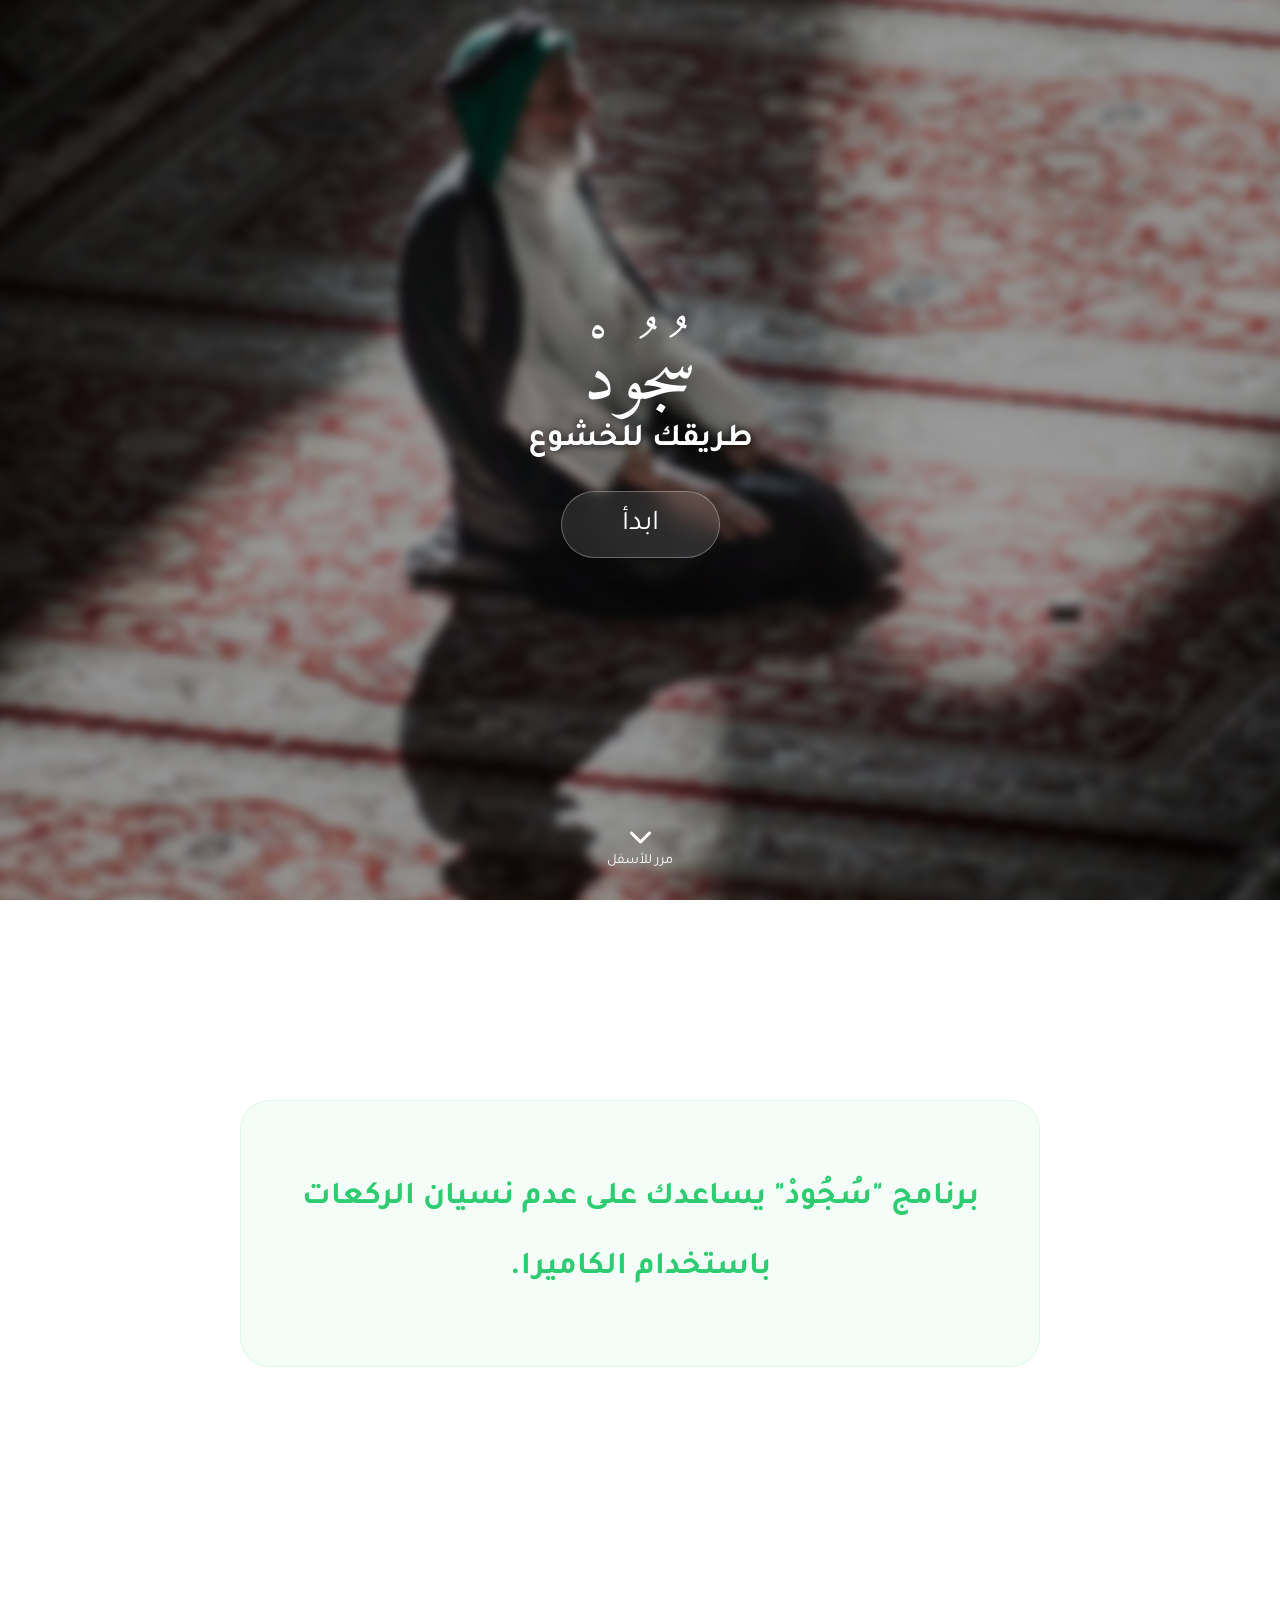
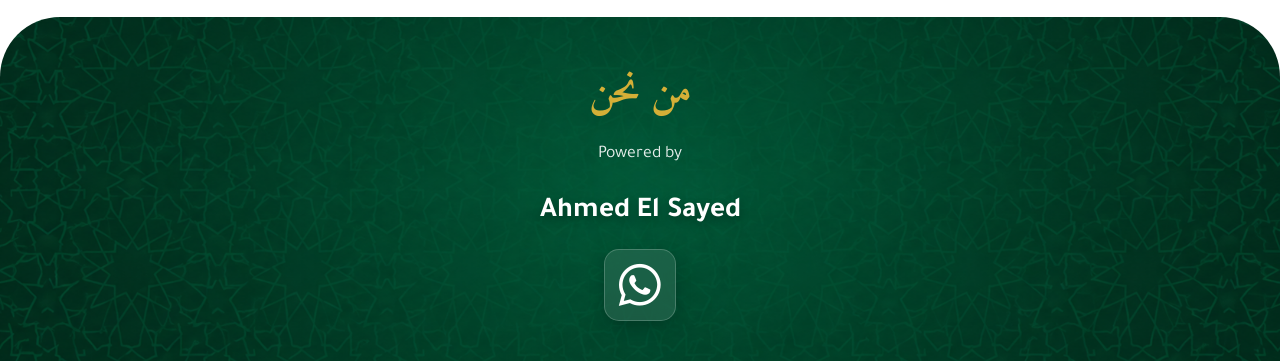
==== index.html @ 45526932 "First commit for pray project" ====
<!DOCTYPE html>
<html lang="ar" dir="rtl">
<head>
  <meta charset="UTF-8">
  <meta name="viewport" content="width=device-width, initial-scale=1.0, user-scalable=no">
  <title>سُجُود - مساعد الصلاة الذكي</title>
  <link href="https://fonts.googleapis.com/css2?family=Amiri:wght@700&family=Tajawal:wght@400;700&display=swap" rel="stylesheet">
  <link rel="stylesheet" href="https://cdnjs.cloudflare.com/ajax/libs/font-awesome/6.0.0/css/all.min.css">
  <link rel="stylesheet" href="style.css">
</head>
<body>
  <header class="header-img-section">
    <img src="sajda.jpg" alt="sajda" class="header-img" />
    <div class="header-overlay">
      <div class="cover-content">
        <div class="quranic-logo" style="font-family: 'Amiri', serif; font-size: 4.5rem; color: #fff; letter-spacing: 2px; text-shadow: 0 0 30px #000; line-height: 1.1;">سُجُودْ</div>
        <div class="subtitle" style="color: #fff; font-size: 2rem; margin-bottom: 2rem; text-shadow: 0 0 10px #000; font-weight: bold;">طريقك للخشوع</div>
        <button id="btn-start-app" class="glass-btn">ابدأ</button>
      </div>
      <div class="scroll-down">
        <i class="fas fa-chevron-down"></i>
        <span>مرر للأسفل</span>
      </div>
    </div>
  </header>

  <main>
    <div id="info-section" class="info-section">
      <div class="info-block animated-text" style="background: rgba(46, 204, 113, 0.05); padding: 30px; border-radius: 30px; border: 1px solid rgba(46, 204, 113, 0.1);">
        <p class="description-text">
          برنامج "سُجُودْ" يساعدك على عدم نسيان الركعات باستخدام الكاميرا.
        </p>
      </div>
      <div class="medium-spacer" style="height: 150px;"></div>
    </div>

    <section class="about-full-section animated-text" style="background: url('green.png') no-repeat center center; background-size: cover; border-top-left-radius: 60px; border-top-right-radius: 60px; overflow: hidden; min-height: auto; width: 100vw; display: flex; align-items: center; justify-content: center; color: #fff; padding: 40px 0;">
      <div class="about-content">
        <h2 style="margin-top:0; margin-bottom:10px; font-size: 2.5rem;">من نحن</h2>
        <p class="powered-by" style="font-size: 1.1rem; opacity: 0.9; margin-bottom: 5px;">Powered by</p>
        <p class="owner-name" style="font-size: 1.8rem; font-weight: bold; margin-bottom: 20px; text-shadow: 0 4px 10px rgba(0,0,0,0.3);">Ahmed El Sayed</p>
        
        <a href="https://wa.me/201101170025" target="_blank" class="whatsapp-only-btn">
          <i class="fab fa-whatsapp"></i>
        </a>
      </div>
    </section>
  </main>

  <script>
    document.addEventListener('DOMContentLoaded', function() {
      const whatsappBtn = document.querySelector('.whatsapp-only-btn');
      if (whatsappBtn) {
        whatsappBtn.addEventListener('click', function(e) {
          e.preventDefault();
          const url = this.getAttribute('href');
          this.classList.add('clicked');
          setTimeout(() => {
            window.open(url, '_blank');
            this.classList.remove('clicked');
          }, 300); // تأخير بسيط لرؤية اللون الأخضر
        });
      }

      document.getElementById('btn-start-app').onclick = function() {
        window.location.href = 'select.html';
      };

      const observer = new IntersectionObserver((entries) => {
        entries.forEach(entry => {
          if (entry.isIntersecting) {
            entry.target.classList.add('fade-in');
          }
        });
      }, { threshold: 0.1 });

      document.querySelectorAll('.animated-text').forEach(el => observer.observe(el));
    });
  </script>
</body>
</html>
---- style.css ----
:root {
  --whatsapp-color: #25d366;
  --gold-accent: #d4af37;
  --pure-green: #2ecc71; /* لون زر ابدأ الأصلي */
}

body {
  margin: 0; padding: 0;
  background: #fff;
  font-family: 'Tajawal', sans-serif;
  overflow-x: hidden;
}

/* --- الهيدر (100%) --- */
.header-img-section {
  position: relative;
  width: 100vw;
  height: 100vh;
  overflow: hidden;
}

.header-img {
  width: 100%; height: 100%;
  object-fit: cover;
  filter: blur(5px); /* بلور خفيف للصورة */
  transform: scale(1.1); /* لمنع حواف البلور البيضاء */
}

.header-overlay {
  position: absolute;
  top: 0; left: 0;
  width: 100%; height: 100%;
  background: rgba(0, 0, 0, 0.4); /* تعتيم خفيف لتوضيح الكلام */
  display: flex;
  align-items: center;
  justify-content: center;
  text-align: center;
}

/* --- زر ابدأ الزجاجي الجديد --- */
.glass-btn {
  padding: 15px 60px;
  font-size: 1.8rem;
  background: rgba(255, 255, 255, 0.1);
  backdrop-filter: blur(10px);
  border: 1.5px solid rgba(255, 255, 255, 0.3);
  border-radius: 50px;
  color: white;
  cursor: pointer;
  box-shadow: 0 8px 32px 0 rgba(0, 0, 0, 0.37);
  transition: all 0.3s ease;
  font-family: 'Tajawal', sans-serif;
}

.glass-btn:hover {
  background: rgba(255, 255, 255, 0.2);
  transform: scale(1.05);
  border-color: rgba(255, 255, 255, 0.5);
}

/* --- مؤشر التمرير --- */
.scroll-down {
  position: absolute;
  bottom: 30px;
  left: 50%;
  transform: translateX(-50%);
  display: flex;
  flex-direction: column;
  align-items: center;
  color: #fff;
  animation: bounce 2s infinite;
}

.scroll-down i {
  font-size: 1.5rem;
  margin-bottom: 5px;
}

.scroll-down span {
  font-size: 0.9rem;
  font-family: 'Tajawal', sans-serif;
}

@keyframes bounce {
  0%, 20%, 50%, 80%, 100% {transform: translateY(0) translateX(-50%);}
  40% {transform: translateY(-10px) translateX(-50%);}
  60% {transform: translateY(-5px) translateX(-50%);}
}

/* --- قسم المحتوى --- */
.info-section {
  padding: 200px 24px 0;
  max-width: 800px;
  margin: 0 auto;
  text-align: center;
}

.description-text {
  font-size: 2rem; /* تكبير حجم الخط */
  line-height: 2.2;
  color: #2ecc71; /* لون أخضر إسلامي */
  font-weight: bold; /* خط واضح */
  text-align: center;
}

.medium-spacer { height: 300px; }

/* --- قسم من نحن المحدث بالصورة الجديدة --- */
.about-full-section {
  position: relative;
  width: 100vw;
  min-height: auto; /* تغيير من 500px ليكون مرناً */
  background: url('green.png') no-repeat center center; 
  background-size: cover;
  display: flex;
  align-items: center;
  justify-content: center;
  color: #fff;
  padding: 40px 0; /* تقليل البادينج لتقليل الارتفاع */
  border-top-left-radius: 60px;
  border-top-right-radius: 60px;
  margin-top: 100px;
}

.about-content {
  text-align: center;
  z-index: 5;
}

.about-content h2 {
  font-family: 'Amiri', serif;
  font-size: 4rem;
  margin-bottom: 10px;
  color: var(--gold-accent);
}

.owner-name {
  font-size: 1.8rem;
  margin-bottom: 40px;
}

/* --- زر الواتساب (مربع بحواف ناعمة) --- */
.whatsapp-only-btn {
  display: inline-flex;
  align-items: center;
  justify-content: center;
  width: 70px; height: 70px;
  text-decoration: none;
  color: #fff;
  background: rgba(255, 255, 255, 0.1); /* شفاف زجاجي افتراضياً */
  backdrop-filter: blur(10px);
  border: 1px solid rgba(255, 255, 255, 0.2);
  border-radius: 15px;
  transition: all 0.3s ease;
  box-shadow: 0 5px 15px rgba(0, 0, 0, 0.2);
}

.whatsapp-only-btn i { font-size: 3rem; }

/* هوفر للكمبيوتر */
@media (hover: hover) {
  .whatsapp-only-btn:hover {
    background: rgba(255, 255, 255, 0.2);
    transform: scale(1.1);
    border-color: var(--whatsapp-color);
  }
}

/* يتحول للأخضر عند الضغط (Active) */
.whatsapp-only-btn:active, .whatsapp-only-btn.clicked {
  background: var(--whatsapp-color) !important;
  transform: scale(0.95);
  box-shadow: 0 0 20px var(--whatsapp-color);
}

/* --- تحسينات الموبايل --- */
@media (max-width: 768px) {
  .quranic-logo {
    font-size: 3rem !important;
  }
  .subtitle {
    font-size: 1.5rem !important;
  }
  .glass-btn {
    padding: 12px 40px;
    font-size: 1.4rem;
  }
  .description-text {
    font-size: 1.4rem;
    padding: 0 10px;
    line-height: 1.8;
  }
  .info-section {
    padding: 100px 15px 0;
  }
  .about-content h2 {
     font-size: 2.5rem;
   }
   .owner-name {
     font-size: 1.8rem !important;
   }
   .about-full-section {
     border-top-left-radius: 30px !important; /* تقليل انحناء الحواف في الموبايل */
     border-top-right-radius: 30px !important;
     padding: 20px 0 !important; /* تقليل السمك (الارتفاع) في الموبايل */
     margin-top: 50px !important; /* تقليل المسافة العلوية */
   }
   .about-content h2 {
     font-size: 1.8rem !important; /* تصغير العنوان ليتناسب مع السمك الجديد */
     margin-bottom: 5px !important;
   }
   .owner-name {
     font-size: 1.4rem !important;
     margin-bottom: 15px !important;
   }
   .whatsapp-only-btn {
     width: 55px !important; /* تصغير الزر ليتناسب مع القسم النحيف */
     height: 55px !important;
   }
   .whatsapp-only-btn i {
     font-size: 2.2rem !important;
   }
 }

/* --- صفحة اختيار الصلاة وتتبع الركعات --- */
.screen {
  display: none;
  min-height: 100vh;
  width: 100vw;
  background: linear-gradient(rgba(0,0,0,0.5), rgba(0,0,0,0.5)), url('salawat.jpg') no-repeat center center;
  background-size: cover;
  color: #fff;
  backdrop-filter: blur(5px); /* إضافة بلور خفيف للخلفية */
}

.screen.active {
  display: flex;
  flex-direction: column;
  align-items: center;
  justify-content: center;
}

.select-container {
  text-align: center;
  padding: 20px;
  width: 100%;
  max-width: 500px;
}

.mini-logo {
  font-family: 'Amiri', serif;
  font-size: 3rem;
  color: var(--gold-accent);
  margin-bottom: 10px;
  text-shadow: 0 0 20px rgba(212, 175, 55, 0.5);
}

.select-container h1 {
  font-size: 2rem;
  margin-bottom: 30px;
  font-weight: normal;
}

.prayer-grid {
  display: grid;
  grid-template-columns: 1fr 1fr;
  gap: 15px;
  padding: 10px;
}

.prayer-btn {
  background: rgba(255, 255, 255, 0.1);
  backdrop-filter: blur(10px);
  border: 1px solid rgba(255, 255, 255, 0.2);
  border-radius: 20px;
  padding: 30px 10px;
  color: #fff;
  font-size: 1.5rem;
  cursor: pointer;
  transition: all 0.3s ease;
  display: flex;
  flex-direction: column;
  align-items: center;
  gap: 10px;
}

.prayer-btn:hover {
  background: rgba(255, 255, 255, 0.2);
  transform: translateY(-5px);
  border-color: var(--gold-accent);
}

/* شاشة التتبع والعداد */
.tracker-header {
  text-align: center;
  margin-bottom: 30px;
}

.big-counter {
  font-size: 30vh; /* يعتمد على ارتفاع الشاشة ليكون مناسباً بالطول والعرض */
  font-weight: bold;
  color: var(--gold-accent);
  text-shadow: 0 0 50px rgba(212, 175, 55, 0.4);
  line-height: 1;
  margin: 20px 0;
  display: flex;
  align-items: center;
  justify-content: center;
}

#current-prayer-name {
  font-size: 2rem;
  opacity: 0.9;
}

.tracker-header p {
  font-size: 1.2rem;
  opacity: 0.7;
}

.video-wrap {
  position: relative;
  width: 200px; /* تصغير الكاميرا في زاوية أو إخفاؤها */
  height: 150px;
  border-radius: 15px;
  overflow: hidden;
  border: 2px solid rgba(255,255,255,0.3);
  margin-top: 20px;
}

#cam-canvas {
  width: 100%;
  height: 100%;
  object-fit: cover;
}

.status-indicator {
  position: absolute;
  bottom: 5px;
  left: 50%;
  transform: translateX(-50%);
  font-size: 0.7rem;
  background: rgba(0,0,0,0.5);
  padding: 2px 10px;
  border-radius: 10px;
}

/* تعديلات الموبايل للعداد */
@media (max-width: 768px) {
  .big-counter {
    font-size: 40vw; /* في الموبايل يعتمد على عرض الشاشة ليكون ضخماً */
  }
  /* إذا كان الموبايل بالعرض (Landscape) */
  @media (orientation: landscape) {
    .big-counter {
      font-size: 40vh; 
    }
  }
  .prayer-grid {
    grid-template-columns: 1fr; /* كروت تحت بعض في الموبايل */
  }
}

/* --- لوحة زجاجية (Modal) --- */
.modal-overlay {
  display: none;
  position: fixed;
  top: 0; left: 0;
  width: 100%; height: 100%;
  background: rgba(0, 0, 0, 0.7);
  backdrop-filter: blur(5px);
  z-index: 1000;
  align-items: center;
  justify-content: center;
  padding: 20px;
}

.modal-overlay.active {
  display: flex;
}

.glass-modal {
  background: rgba(255, 255, 255, 0.1);
  backdrop-filter: blur(15px);
  border: 1px solid rgba(255, 255, 255, 0.2);
  border-radius: 30px;
  padding: 40px 30px;
  width: 100%;
  max-width: 400px;
  text-align: center;
  box-shadow: 0 25px 50px rgba(0, 0, 0, 0.5);
  animation: modalPop 0.4s cubic-bezier(0.175, 0.885, 0.32, 1.275);
}

@keyframes modalPop {
  from { transform: scale(0.8); opacity: 0; }
  to { transform: scale(1); opacity: 1; }
}

.modal-icon {
  font-size: 3.5rem;
  color: var(--gold-accent);
  margin-bottom: 20px;
}

.glass-modal h2 {
  margin-bottom: 15px;
  font-size: 1.8rem;
}

.glass-modal p {
  font-size: 1.1rem;
  line-height: 1.6;
  margin-bottom: 30px;
  opacity: 0.9;
}

.modal-actions {
  display: flex;
  gap: 15px;
}

.modal-btn {
  flex: 1;
  padding: 12px;
  border: none;
  border-radius: 15px;
  font-size: 1.1rem;
  cursor: pointer;
  transition: all 0.3s;
  font-family: 'Tajawal', sans-serif;
}

.modal-btn.primary {
  background: var(--gold-accent);
  color: #000;
  font-weight: bold;
}

.modal-btn.secondary {
  background: rgba(255, 255, 255, 0.1);
  color: #fff;
}

.modal-btn:hover {
  transform: translateY(-3px);
  filter: brightness(1.1);
}

/* شاشة الانتهاء */
.finish-container {
  text-align: center;
  padding: 20px;
  max-width: 600px;
  width: 90%;
}

.finish-header i {
  font-size: 5rem;
  color: var(--pure-green);
  margin-bottom: 20px;
  filter: drop-shadow(0 0 20px rgba(46, 204, 113, 0.4));
}

.finish-header h1 {
  font-family: 'Amiri', serif;
  font-size: 3.5rem;
  margin-bottom: 30px;
  color: var(--gold-accent);
}

.athkar-box {
  background: rgba(255, 255, 255, 0.05);
  padding: 30px;
  border-radius: 30px;
}

.athkar-box h3 {
  color: var(--gold-accent);
  margin-bottom: 15px;
  font-size: 1.5rem;
}

#prayer-athkar {
  font-size: 1.3rem;
  line-height: 2;
  color: #eee;
}

/* --- الأنيميشن --- */
.animated-text {
  opacity: 0;
  transform: translateY(50px);
  transition: all 1s ease-out;
}

.animated-text.fade-in {
  opacity: 1;
  transform: translateY(0);
}
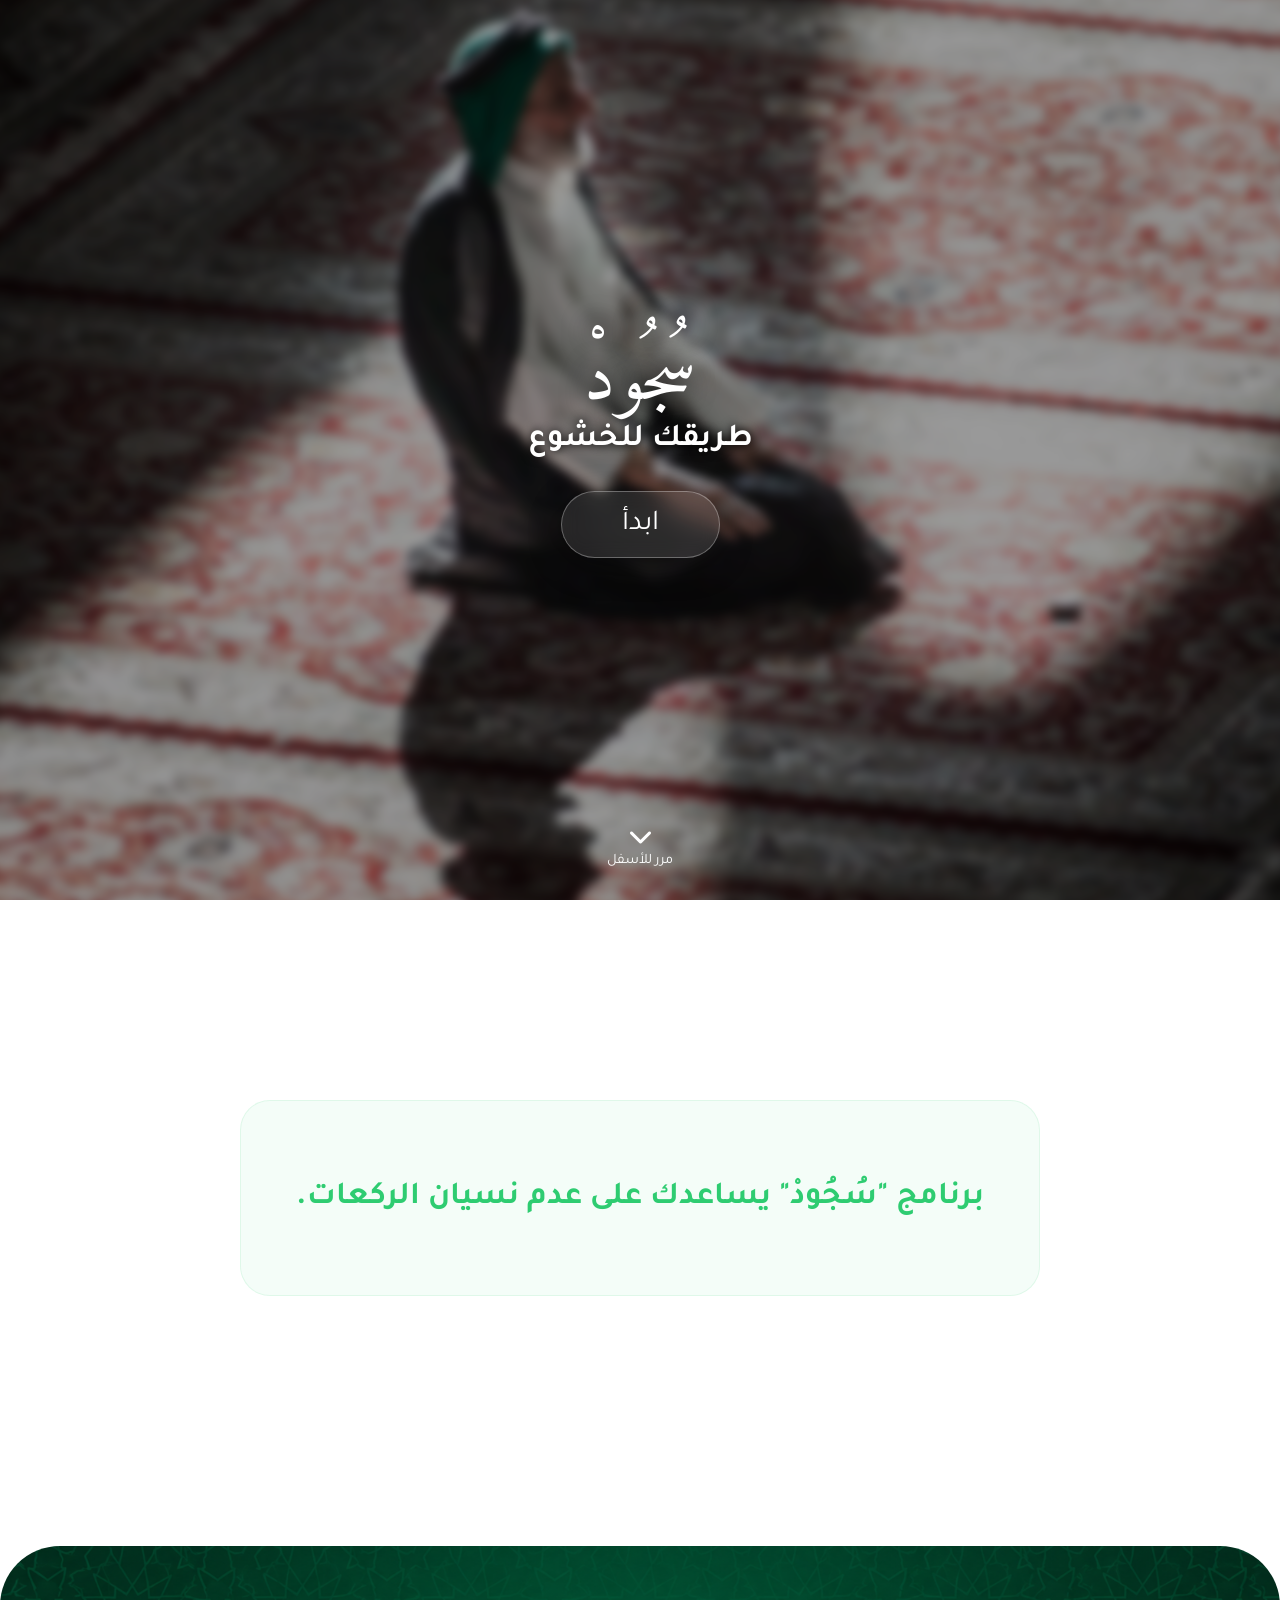
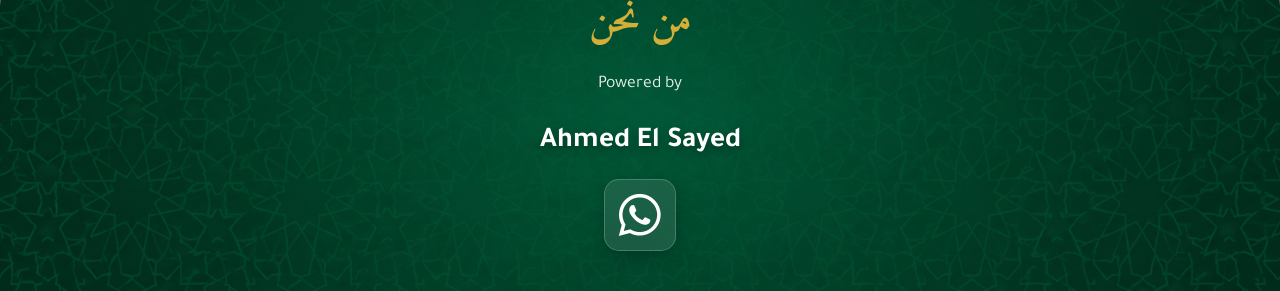
==== commit 506becfa: "googleadd" ====
--- a/index.html
+++ b/index.html
@@ -28,7 +28,7 @@
     <div id="info-section" class="info-section">
       <div class="info-block animated-text" style="background: rgba(46, 204, 113, 0.05); padding: 30px; border-radius: 30px; border: 1px solid rgba(46, 204, 113, 0.1);">
         <p class="description-text">
-          برنامج "سُجُودْ" يساعدك على عدم نسيان الركعات باستخدام الكاميرا.
+          برنامج "سُجُودْ" يساعدك على عدم نسيان الركعات.
         </p>
       </div>
       <div class="medium-spacer" style="height: 150px;"></div>
--- a/style.css
+++ b/style.css
@@ -262,10 +262,14 @@
 }
 
 .prayer-grid {
-  display: grid;
-  grid-template-columns: 1fr 1fr;
+  display: flex;
+  flex-direction: column;
   gap: 15px;
   padding: 10px;
+  width: 90%;
+  max-width: 400px; /* تحديد عرض أقصى للكروت لتكون متوسطة */
+  margin: 0 auto;
+  align-items: center; /* توسيط الأزرار داخل الجريد */
 }
 
 .prayer-btn {
@@ -273,15 +277,23 @@
   backdrop-filter: blur(10px);
   border: 1px solid rgba(255, 255, 255, 0.2);
   border-radius: 20px;
-  padding: 30px 10px;
+  padding: 20px 30px;
   color: #fff;
   font-size: 1.5rem;
   cursor: pointer;
   transition: all 0.3s ease;
   display: flex;
-  flex-direction: column;
-  align-items: center;
-  gap: 10px;
+  flex-direction: row;
+  align-items: center;
+  justify-content: center; /* توسيط المحتوى داخل الزر */
+  text-align: center;
+  gap: 20px;
+  width: 100%;
+}
+
+.prayer-btn i {
+  font-size: 2rem;
+  color: var(--gold-accent);
 }
 
 .prayer-btn:hover {
@@ -290,7 +302,86 @@
   border-color: var(--gold-accent);
 }
 
+/* أزرار التحكم العلوية */
+.back-arrow {
+  position: absolute;
+  top: 20px;
+  left: 20px;
+  color: #fff;
+  font-size: 1.8rem;
+  text-decoration: none;
+  z-index: 100;
+  opacity: 0.7;
+  transition: opacity 0.3s;
+}
+
+.back-arrow:hover {
+  opacity: 1;
+}
+
+.close-btn {
+  position: absolute;
+  top: 20px;
+  left: 20px;
+  background: rgba(255, 255, 255, 0.1);
+  border: 1px solid rgba(255, 255, 255, 0.2);
+  color: #fff;
+  font-size: 1.5rem;
+  width: 45px;
+  height: 45px;
+  border-radius: 50%;
+  display: flex;
+  align-items: center;
+  justify-content: center;
+  cursor: pointer;
+  z-index: 1000; /* رفع الـ z-index لضمان الظهور */
+  backdrop-filter: blur(5px);
+  transition: all 0.3s;
+}
+
+.close-btn i {
+  pointer-events: none; /* منع تداخل الأيقونة مع الضغطة */
+}
+
+.close-btn:hover {
+  background: rgba(255, 45, 45, 0.3);
+  border-color: rgba(255, 45, 45, 0.5);
+}
+
+/* مؤشر التسجيل (النقطة الحمراء) */
+.recording-indicator {
+  position: absolute;
+  top: 20px;
+  right: 20px;
+  display: flex;
+  align-items: center;
+  gap: 10px;
+  background: rgba(0, 0, 0, 0.3);
+  padding: 8px 15px;
+  border-radius: 20px;
+  font-size: 0.9rem;
+  color: #fff;
+}
+
+.red-dot {
+  width: 12px;
+  height: 12px;
+  background: #ff4d4d;
+  border-radius: 50%;
+  animation: blink 1.5s infinite;
+}
+
+@keyframes blink {
+  0% { opacity: 1; transform: scale(1); }
+  50% { opacity: 0.5; transform: scale(1.2); }
+  100% { opacity: 1; transform: scale(1); }
+}
+
 /* شاشة التتبع والعداد */
+.screen#screen-tracker {
+  background: #0d3b2e; /* لون أخضر إسلامي عميق */
+}
+
 .tracker-header {
   text-align: center;
   margin-bottom: 30px;
@@ -299,8 +390,8 @@
 .big-counter {
   font-size: 30vh; /* يعتمد على ارتفاع الشاشة ليكون مناسباً بالطول والعرض */
   font-weight: bold;
-  color: var(--gold-accent);
-  text-shadow: 0 0 50px rgba(212, 175, 55, 0.4);
+  color: #fff; /* العداد أبيض ناصع */
+  text-shadow: 0 0 50px rgba(255, 255, 255, 0.2);
   line-height: 1;
   margin: 20px 0;
   display: flex;
@@ -309,23 +400,19 @@
 }
 
 #current-prayer-name {
-  font-size: 2rem;
-  opacity: 0.9;
+  font-size: 2.5rem;
+  opacity: 1;
+  color: var(--gold-accent); /* اسم الصلاة بالذهبي للتميز */
 }
 
 .tracker-header p {
-  font-size: 1.2rem;
-  opacity: 0.7;
+  font-size: 1.5rem;
+  opacity: 0.8;
+  color: #fff;
 }
 
 .video-wrap {
-  position: relative;
-  width: 200px; /* تصغير الكاميرا في زاوية أو إخفاؤها */
-  height: 150px;
-  border-radius: 15px;
-  overflow: hidden;
-  border: 2px solid rgba(255,255,255,0.3);
-  margin-top: 20px;
+  display: none; /* إخفاء الكاميرا والكانفاس تماماً */
 }
 
 #cam-canvas {
@@ -347,17 +434,26 @@
 
 /* تعديلات الموبايل للعداد */
 @media (max-width: 768px) {
-  .big-counter {
-    font-size: 40vw; /* في الموبايل يعتمد على عرض الشاشة ليكون ضخماً */
-  }
-  /* إذا كان الموبايل بالعرض (Landscape) */
-  @media (orientation: landscape) {
-    .big-counter {
-      font-size: 40vh; 
-    }
-  }
   .prayer-grid {
-    grid-template-columns: 1fr; /* كروت تحت بعض في الموبايل */
+    width: 95%;
+  }
+  .prayer-btn {
+    padding: 18px 20px;
+    font-size: 1.3rem;
+    justify-content: center; /* توسيط في الموبايل أيضاً */
+    padding-right: 20px; /* إعادة ضبط المسافة بعد حذف الأيقونة */
+  }
+  .glass-modal {
+    width: 85%;
+    padding: 25px 20px;
+    position: fixed;
+    top: 50%;
+    left: 50%;
+    transform: translate(-50%, -50%); /* ضمان التوسيط التام في الموبايل */
+  }
+  .athkar-box {
+    width: 90%;
+    padding: 20px;
   }
 }
 
@@ -368,8 +464,9 @@
   top: 0; left: 0;
   width: 100%; height: 100%;
   background: rgba(0, 0, 0, 0.7);
-  backdrop-filter: blur(5px);
-  z-index: 1000;
+  backdrop-filter: blur(8px);
+  z-index: 2000;
+  display: none; /* يتم تفعيله عبر الكلاس active */
   align-items: center;
   justify-content: center;
   padding: 20px;
@@ -384,12 +481,12 @@
   backdrop-filter: blur(15px);
   border: 1px solid rgba(255, 255, 255, 0.2);
   border-radius: 30px;
-  padding: 40px 30px;
+  padding: 30px;
   width: 100%;
-  max-width: 400px;
+  max-width: 400px; /* ضمان العرض في الموبايل */
   text-align: center;
   box-shadow: 0 25px 50px rgba(0, 0, 0, 0.5);
-  animation: modalPop 0.4s cubic-bezier(0.175, 0.885, 0.32, 1.275);
+  margin: auto; /* التوسيط التام */
 }
 
 @keyframes modalPop {
@@ -449,10 +546,13 @@
 
 /* شاشة الانتهاء */
 .finish-container {
-  text-align: center;
+  display: flex;
+  flex-direction: column;
+  align-items: center;
+  justify-content: center;
   padding: 20px;
+  width: 100%;
   max-width: 600px;
-  width: 90%;
 }
 
 .finish-header i {
@@ -473,6 +573,10 @@
   background: rgba(255, 255, 255, 0.05);
   padding: 30px;
   border-radius: 30px;
+  width: 90%;
+  max-width: 500px; /* تحديد عرض أقصى للأذكار */
+  margin: 0 auto;
+  text-align: center; /* توسيط نصوص الأذكار */
 }
 
 .athkar-box h3 {
@@ -485,6 +589,7 @@
   font-size: 1.3rem;
   line-height: 2;
   color: #eee;
+  text-align: center; /* ضمان توسيط النص */
 }
 
 /* --- الأنيميشن --- */
